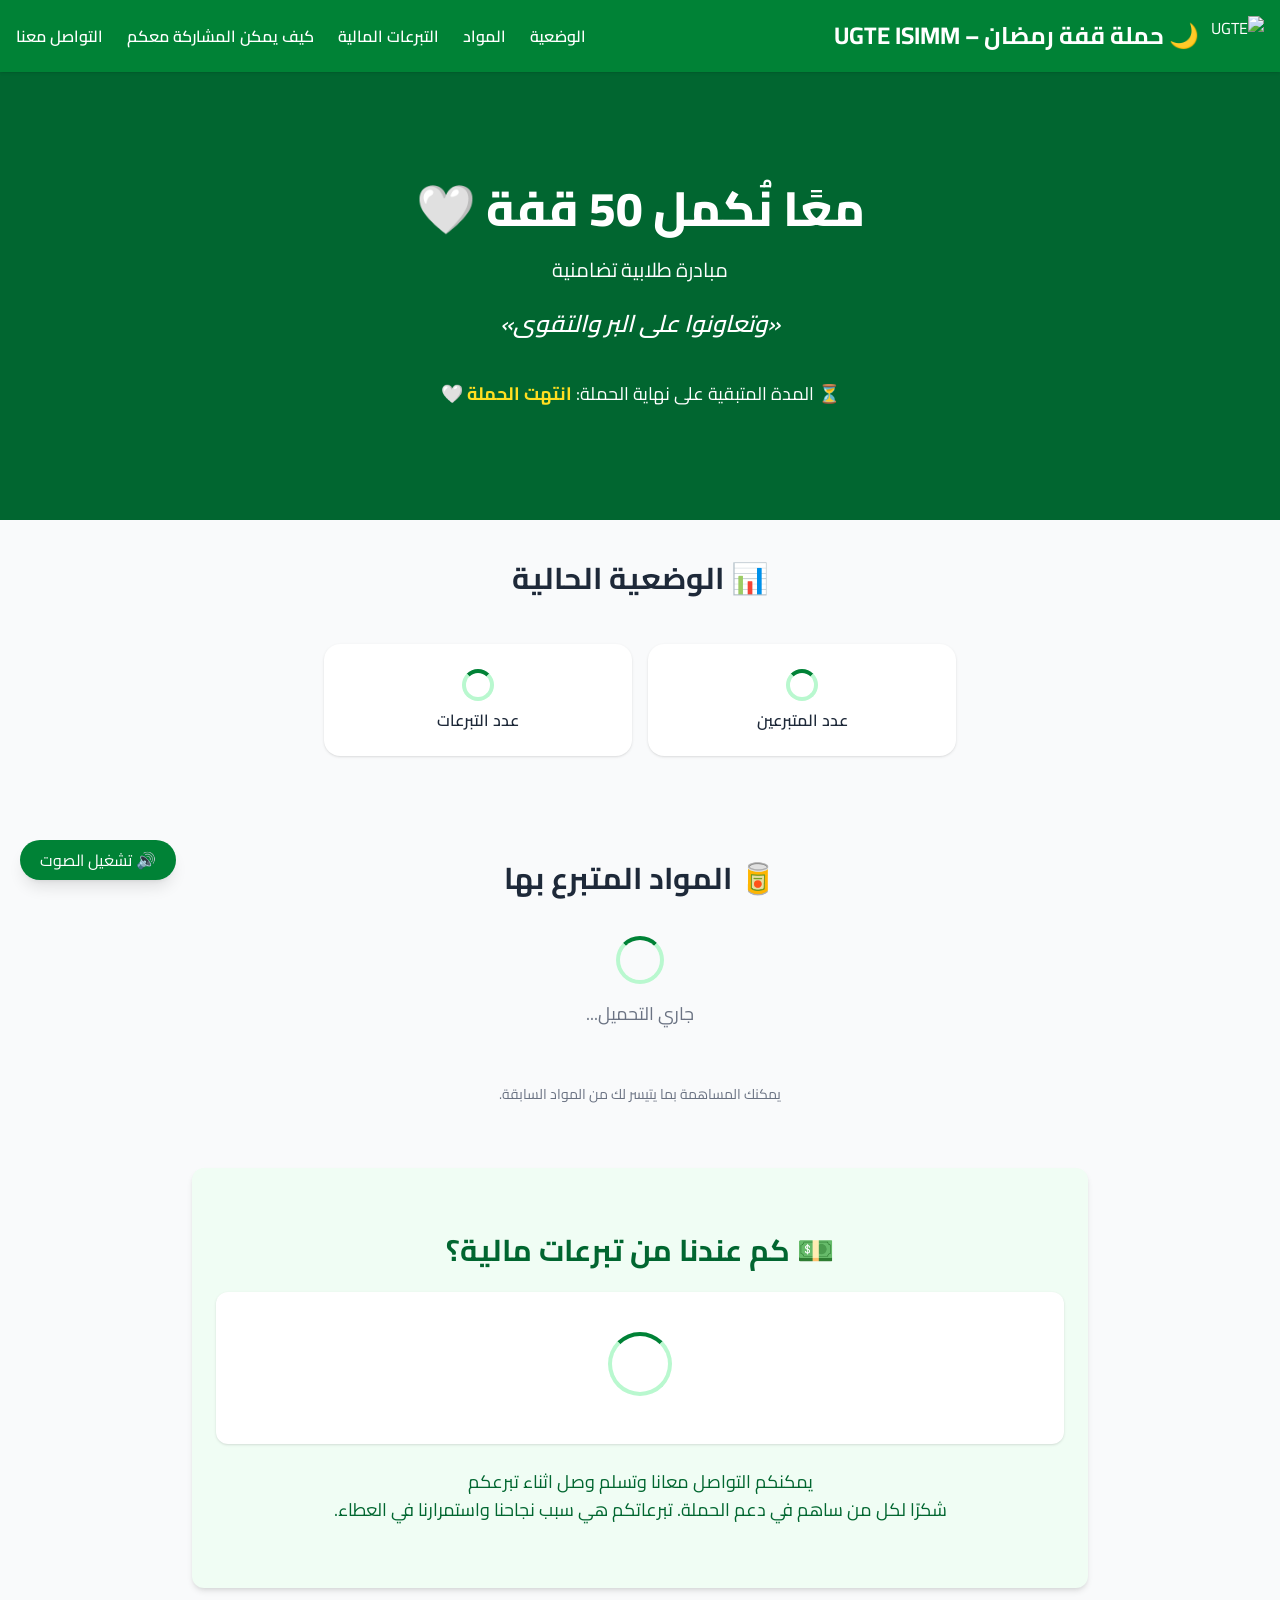
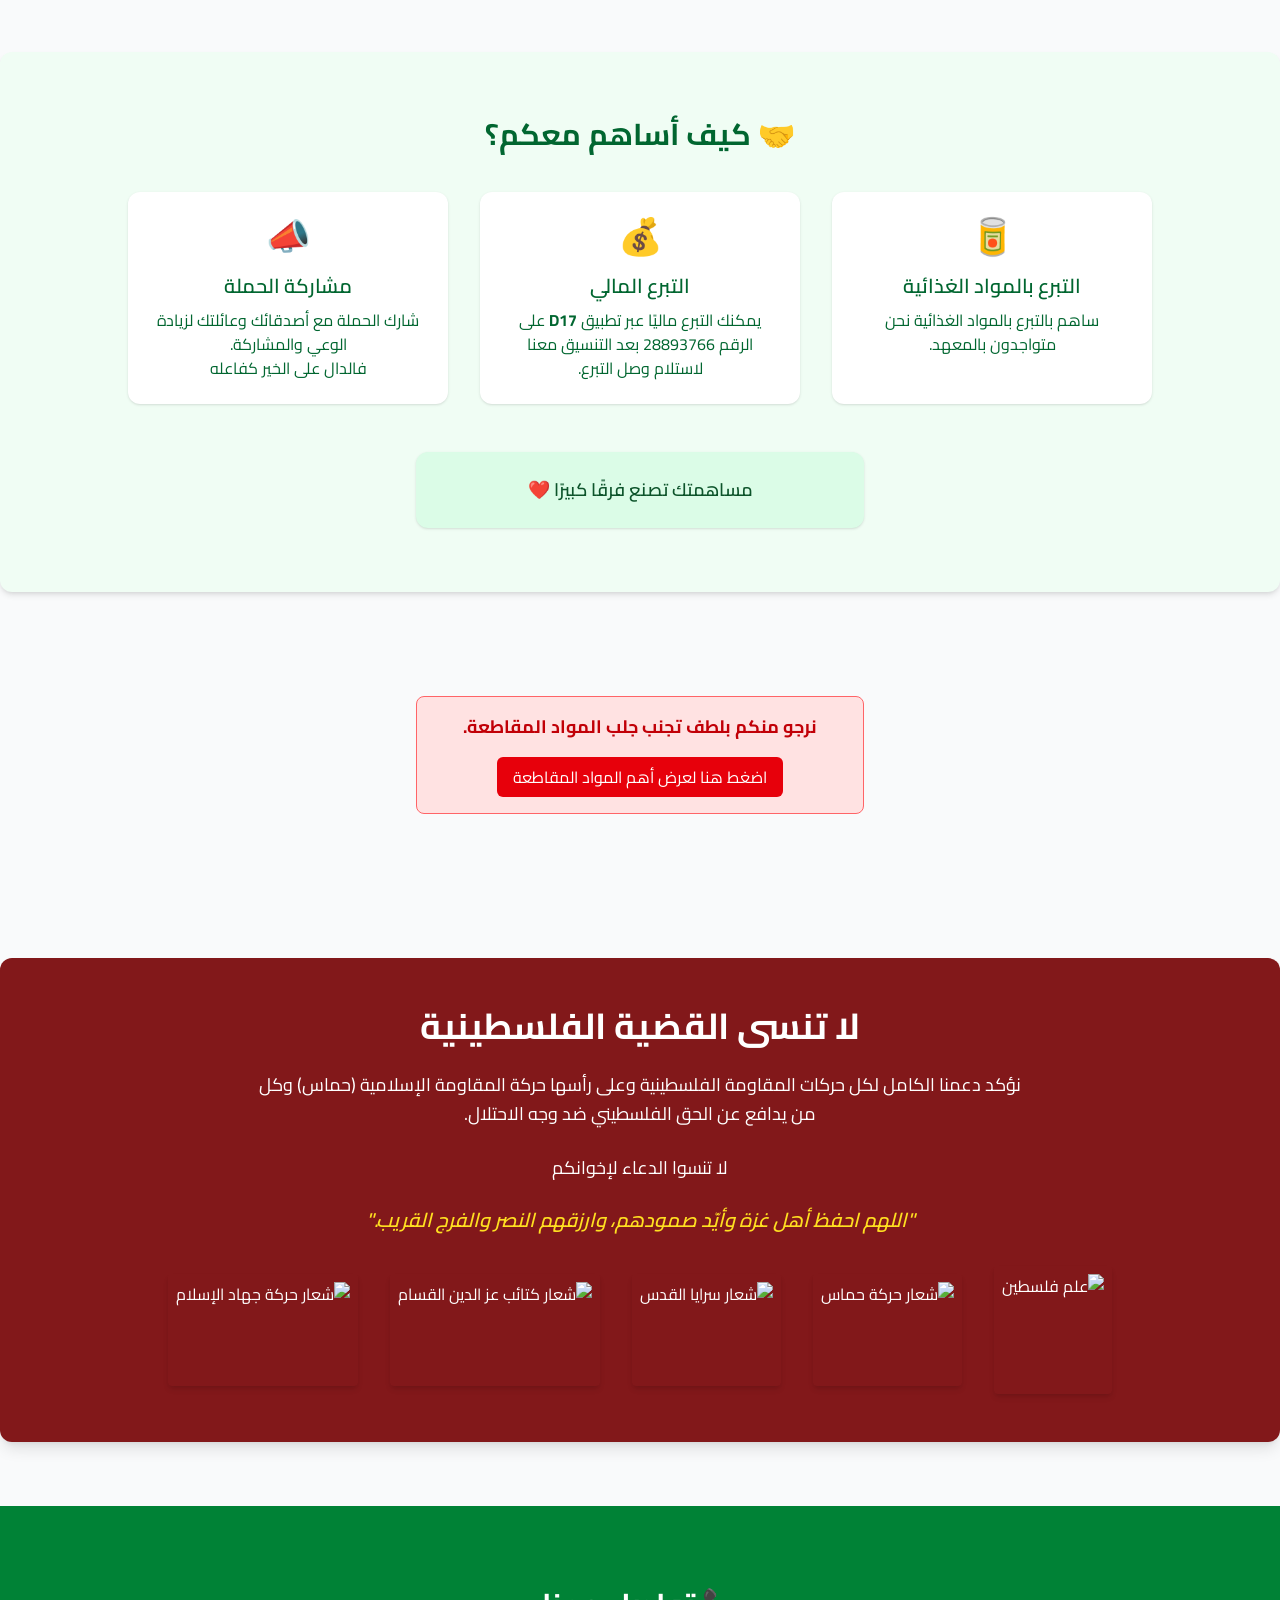
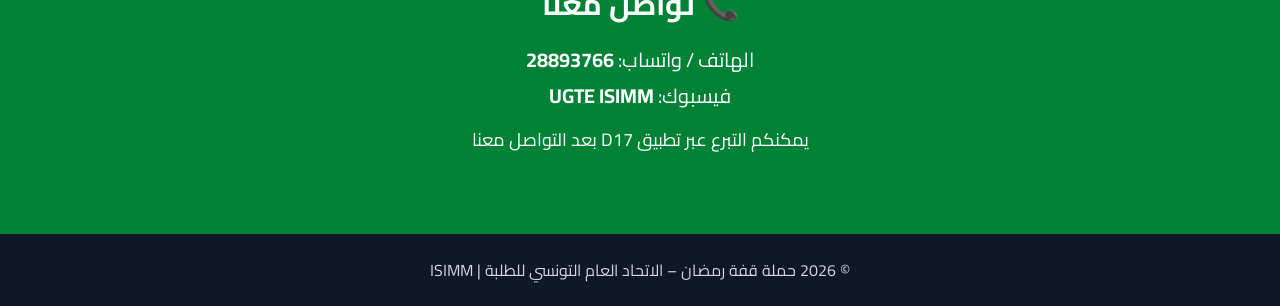
==== index.html @ acbeb936 "Refactor: refactor struture" ====
<!doctype html>
<html lang="ar" dir="rtl">
  <head>
    <meta charset="UTF-8" />
    <meta name="viewport" content="width=device-width, initial-scale=1" />
    <title>حملة قفة رمضان | UGTE ISIMM</title>

    <!-- Preconnect to Google Fonts (improves performance) -->
    <link rel="preconnect" href="https://fonts.googleapis.com" />
    <link rel="preconnect" href="https://fonts.gstatic.com" crossorigin />

    <!-- Google Font (optimized) -->
    <link
      href="https://fonts.googleapis.com/css2?family=Cairo:wght@300;400;600;700;900&display=swap"
      rel="stylesheet"
    />

    <!-- Production Tailwind CSS (PURGED & MINIFIED) -->
    <link rel="stylesheet" href="tailwind.css" />
  </head>

  <body class="font-[Cairo] bg-gray-50 text-gray-800">
    <!-- ================= HEADER ================= -->
    <header class="bg-green-700 text-white sticky top-0 z-50 shadow">
      <div class="max-w-7xl mx-auto flex justify-between items-center p-4">
        <div class="flex items-center gap-3">
          <img src="logo.webp" alt="UGTE" class="h-10 w-auto" />
          <h1 class="text-xl md:text-2xl font-bold">
            🌙 حملة قفة رمضان – UGTE ISIMM
          </h1>
        </div>
        <nav class="hidden md:flex gap-6 font-semibold">
          <a href="#stats">الوضعية</a>
          <a href="#materials">المواد</a>
          <a href="#donations">التبرعات المالية</a>
          <a href="#contribute">كيف يمكن المشاركة معكم</a>
          <a href="#contact">التواصل معنا</a>
        </nav>
      </div>
    </header>

    <!-- زر تشغيل/إيقاف الصوت (ثابت في أسفل اليسار) -->
    <button
      id="audioToggleBtn"
      class="fixed bottom-5 left-5 bg-green-700 hover:bg-green-800 text-white px-5 py-2 rounded-full shadow-lg z-50 transition"
    >
      🔊 تشغيل الصوت
    </button>

    <!-- ملف الموسيقى -->
    <audio id="bgMusic" loop preload="auto">
      <source src="music.mp3" type="audio/mpeg" />
      متصفحك لا يدعم تشغيل الصوت.
    </audio>

    <!-- ================= HERO ================= -->
    <section class="bg-green-800 text-white text-center py-28 px-6">
      <h2 class="text-4xl md:text-5xl font-extrabold mb-6">
        معًا نُكمل 50 قفة 🤍
      </h2>
      <h3 class="text-xl mb-6">مبادرة طلابية تضامنية</h3>

      <!-- اقتباس -->
      <p id="quote" class="text-2xl italic font-semibold max-w-3xl mx-auto"></p>

      <!-- العد التنازلي -->
      <h3 class="text-lg mt-10">
        ⏳ المدة المتبقية على نهاية الحملة:
        <strong id="countdown" class="text-yellow-300"></strong>
      </h3>
    </section>

    <!-- ================= STATS SECTION ================= -->
    <section class="py-10 max-w-7xl mx-auto px-6">
      <h3 class="text-3xl font-bold mb-12 text-center">📊 الوضعية الحالية</h3>

      <div class="grid md:grid-cols-4 gap-8 text-center">
        <!-- عدد المتبرعين في الوسط -->
        <div class="md:col-span-4 flex justify-center gap-4">
          <div class="bg-white p-6 rounded-2xl shadow w-full md:w-1/4">
            <p class="text-4xl font-extrabold text-green-700" id="donor-count">
              <span
                class="inline-block w-8 h-8 border-4 border-green-200 border-t-green-700 rounded-full animate-spin"
              ></span>
            </p>
            <p class="font-semibold">عدد المتبرعين</p>
          </div>
          <div class="bg-white p-6 rounded-2xl shadow w-full md:w-1/4">
            <p
              class="text-4xl font-extrabold text-green-700"
              id="donation-count"
            >
              <span
                class="inline-block w-8 h-8 border-4 border-green-200 border-t-green-700 rounded-full animate-spin"
              ></span>
            </p>
            <p class="font-semibold">عدد التبرعات</p>
          </div>
        </div>
      </div>
    </section>

    <!-- ================= MATERIALS ================= -->
    <section id="materials" class="py-16 max-w-7xl mx-auto px-6">
      <h3 class="text-3xl font-bold mb-6 text-center">🥫 المواد المتبرع بها</h3>

      <div
        class="grid md:grid-cols-3 gap-8 max-w-4xl mx-auto text-lg"
        id="donation-stats"
      >
        <div class="text-center p-4 col-span-3">
          <span
            class="inline-block w-12 h-12 border-4 border-green-200 border-t-green-700 rounded-full animate-spin"
          ></span>
          <p class="mt-2 text-gray-500">جاري التحميل...</p>
        </div>
      </div>

      <p class="text-center mt-10 text-sm text-gray-500">
        يمكنك المساهمة بما يتيسر لك من المواد السابقة.
      </p>
    </section>

    <!-- ================= MONEY DONATIONS ================= -->
    <section
      id="donations"
      class="py-16 max-w-4xl mx-auto px-6 bg-green-50 rounded-xl shadow-md mb-16"
    >
      <h3 class="text-3xl font-bold mb-6 text-center text-green-800">
        💵 كم عندنا من تبرعات مالية؟
      </h3>

      <div
        class="bg-white p-10 rounded-xl shadow text-center text-green-700 font-bold text-5xl md:text-6xl"
        id="money-amount"
      >
        <span
          class="inline-block w-16 h-16 border-4 border-green-200 border-t-green-700 rounded-full animate-spin"
        ></span>
      </div>

      <p class="mt-6 text-center text-green-800 text-lg">
        يمكنكم التواصل معانا وتسلم وصل اثناء تبرعكم <br />
        شكرًا لكل من ساهم في دعم الحملة. تبرعاتكم هي سبب نجاحنا واستمرارنا في
        العطاء.
      </p>
    </section>

    <!-- ================= HOW TO CONTRIBUTE ================= -->
    <section
      id="contribute"
      class="py-16 max-w-7xl mx-auto px-6 bg-green-50 rounded-xl shadow-md mb-16"
    >
      <h3 class="text-3xl font-bold mb-10 text-center text-green-800">
        🤝 كيف أساهم معكم؟
      </h3>

      <div class="grid md:grid-cols-3 gap-8 max-w-5xl mx-auto text-green-800">
        <!-- كرت التبرع بالمواد -->
        <div
          class="bg-white p-6 rounded-xl shadow hover:shadow-lg transition cursor-default"
        >
          <div class="text-4xl mb-4 text-center text-green-600">🥫</div>
          <h4 class="font-semibold text-center text-xl mb-2">
            التبرع بالمواد الغذائية
          </h4>
          <p class="text-center">
            ساهم بالتبرع بالمواد الغذائية نحن متواجدون بالمعهد.
          </p>
        </div>

        <!-- كرت التبرع المالي -->
        <div
          class="bg-white p-6 rounded-xl shadow hover:shadow-lg transition cursor-default"
        >
          <div class="text-4xl mb-4 text-center text-green-600">💰</div>
          <h4 class="font-semibold text-center text-xl mb-2">التبرع المالي</h4>
          <p class="text-center">
            يمكنك التبرع ماليًا عبر تطبيق <strong>D17</strong> على الرقم
            28893766 بعد التنسيق معنا لاستلام وصل التبرع.
          </p>
        </div>

        <!-- كرت نشر الوعي -->
        <div
          class="bg-white p-6 rounded-xl shadow hover:shadow-lg transition cursor-default"
        >
          <div class="text-4xl mb-4 text-center text-green-600">📣</div>
          <h4 class="font-semibold text-center text-xl mb-2">مشاركة الحملة</h4>
          <p class="text-center">
            شارك الحملة مع أصدقائك وعائلتك لزيادة الوعي والمشاركة.<br />فالدال
            على الخير كفاعله
          </p>
        </div>
      </div>

      <!-- رسالة تحفيزية تحت الكروت -->
      <div
        class="bg-green-100 p-6 rounded-xl shadow text-center text-green-900 font-semibold text-lg mt-12 max-w-md mx-auto"
      >
        مساهمتك تصنع فرقًا كبيرًا ❤️
      </div>
    </section>

    <!-- ================= BOYCOTT WARNING ================= -->
    <section id="stats" class="py-10 max-w-7xl mx-auto px-6">
      <div
        class="max-w-md mx-auto mb-10 p-4 bg-red-100 border border-red-400 rounded-lg text-center"
      >
        <p class="text-red-700 font-bold text-lg mb-4">
          نرجو منكم بلطف تجنب جلب المواد المقاطعة.
        </p>

        <!-- زر لإظهار المواد المقاطعة -->
        <button
          id="toggleBlockedBtn"
          class="bg-red-600 hover:bg-red-700 text-white px-4 py-2 rounded-md transition"
        >
          اضغط هنا لعرض أهم المواد المقاطعة
        </button>

        <!-- قائمة المواد المقاطعة (مخفية بشكل افتراضي) -->
        <div
          id="blockedMaterials"
          class="mt-4 p-4 bg-red-50 border border-red-300 rounded-lg text-right text-red-700 font-semibold hidden max-w-md mx-auto"
        >
          <ul class="list-disc list-inside space-y-2">
            <li>الوردة البيضاء</li>
            <li>دليس</li>
            <li>السيدة</li>
            <li>president</li>
            <li>sicam</li>
            <li>nestle</li>
            <li>ماء ميليتي</li>
            <li>ماء صابرين</li>
          </ul>
        </div>
      </div>
    </section>

    <!-- ================= PALESTINE ================= -->
    <section
      id="palestine"
      class="bg-red-900 text-white py-12 px-6 max-w-7xl mx-auto rounded-xl shadow-lg my-16"
    >
      <h3 class="text-4xl font-bold mb-6 text-center">
        لا تنسى القضية الفلسطينية
      </h3>

      <p class="text-center max-w-3xl mx-auto mb-6 text-lg leading-relaxed">
        نؤكد دعمنا الكامل لكل حركات المقاومة الفلسطينية وعلى رأسها حركة المقاومة
        الإسلامية (حماس) وكل من يدافع عن الحق الفلسطيني ضد وجه الاحتلال.
      </p>
      <p class="text-center max-w-3xl mx-auto mb-6 text-lg leading-relaxed">
        لا تنسوا الدعاء لإخوانكم
      </p>

      <div class="max-w-3xl mx-auto text-center mb-8">
        <p class="italic text-yellow-300 font-semibold text-xl">
          "اللهم احفظ أهل غزة وأيّد صمودهم، وارزقهم النصر والفرج القريب."
        </p>
      </div>

      <!-- صور الأعلام والشعارات -->
      <div class="flex justify-center gap-8 flex-wrap items-center">
        <!-- علم فلسطين -->
        <img
          src="https://upload.wikimedia.org/wikipedia/commons/thumb/0/00/Flag_of_Palestine.svg/320px-Flag_of_Palestine.svg.png"
          alt="علم فلسطين"
          class="h-32 rounded shadow-md p-2"
        />

        <!-- شعار حركة حماس -->
        <img
          src="https://iconape.com/wp-content/files/wz/386239/svg/386239.svg"
          alt="شعار حركة حماس"
          class="h-28 rounded shadow-md p-2"
        />

        <!-- شعار سرايا القدس -->
        <img
          src="https://www.bing.com/th/id/OIP.72T78uqi3aHghC3k1zkvdQHaHH?w=214&h=211&c=8&rs=1&qlt=90&o=6&dpr=2.5&pid=3.1&rm=2"
          alt="شعار سرايا القدس"
          class="h-28 rounded shadow-md p-2"
        />

        <!-- شعار كتائب عز الدين القسام -->
        <img
          src="https://www.bing.com/th/id/OIP.rdD98iuzUDxXvglSqxVCfAHaHY?w=184&h=211&c=8&rs=1&qlt=90&o=6&dpr=2.5&pid=3.1&rm=2"
          alt="شعار كتائب عز الدين القسام"
          class="h-28 rounded shadow-md p-2"
        />

        <!-- شعار حركة جهاد الإسلام -->
        <img
          src="https://th.bing.com/th/id/OIP.ZX-pKGlRAO1bkQIdAFZ8SgHaHT?w=251&h=248&c=8&rs=1&qlt=90&o=6&dpr=2.5&pid=3.1&rm=2"
          alt="شعار حركة جهاد الإسلام"
          class="h-28 rounded shadow-md p-2"
        />
      </div>
    </section>

    <!-- ================= CONTACT ================= -->
    <section id="contact" class="bg-green-700 text-white py-20">
      <div class="max-w-7xl mx-auto px-6 text-center">
        <h3 class="text-3xl font-bold mb-6">📞 تواصل معنا</h3>
        <p class="text-xl mb-2">الهاتف / واتساب: <strong>28893766</strong></p>
        <p class="text-xl mb-4">فيسبوك: <strong>UGTE ISIMM</strong></p>
        <p class="text-lg">يمكنكم التبرع عبر تطبيق D17 بعد التواصل معنا</p>
      </div>
    </section>

    <!-- ================= FOOTER ================= -->
    <footer class="bg-gray-900 text-gray-300 py-6 text-center">
      <p>© 2026 حملة قفة رمضان – الاتحاد العام التونسي للطلبة | ISIMM</p>
    </footer>

    <!-- ================= REALTIME DATA SCRIPT ================= -->
    <script type="module" src="supabase.js"></script>

    <!-- ================= SCRIPTS ================= -->
    <script src="script.js"></script>
  </body>
</html>
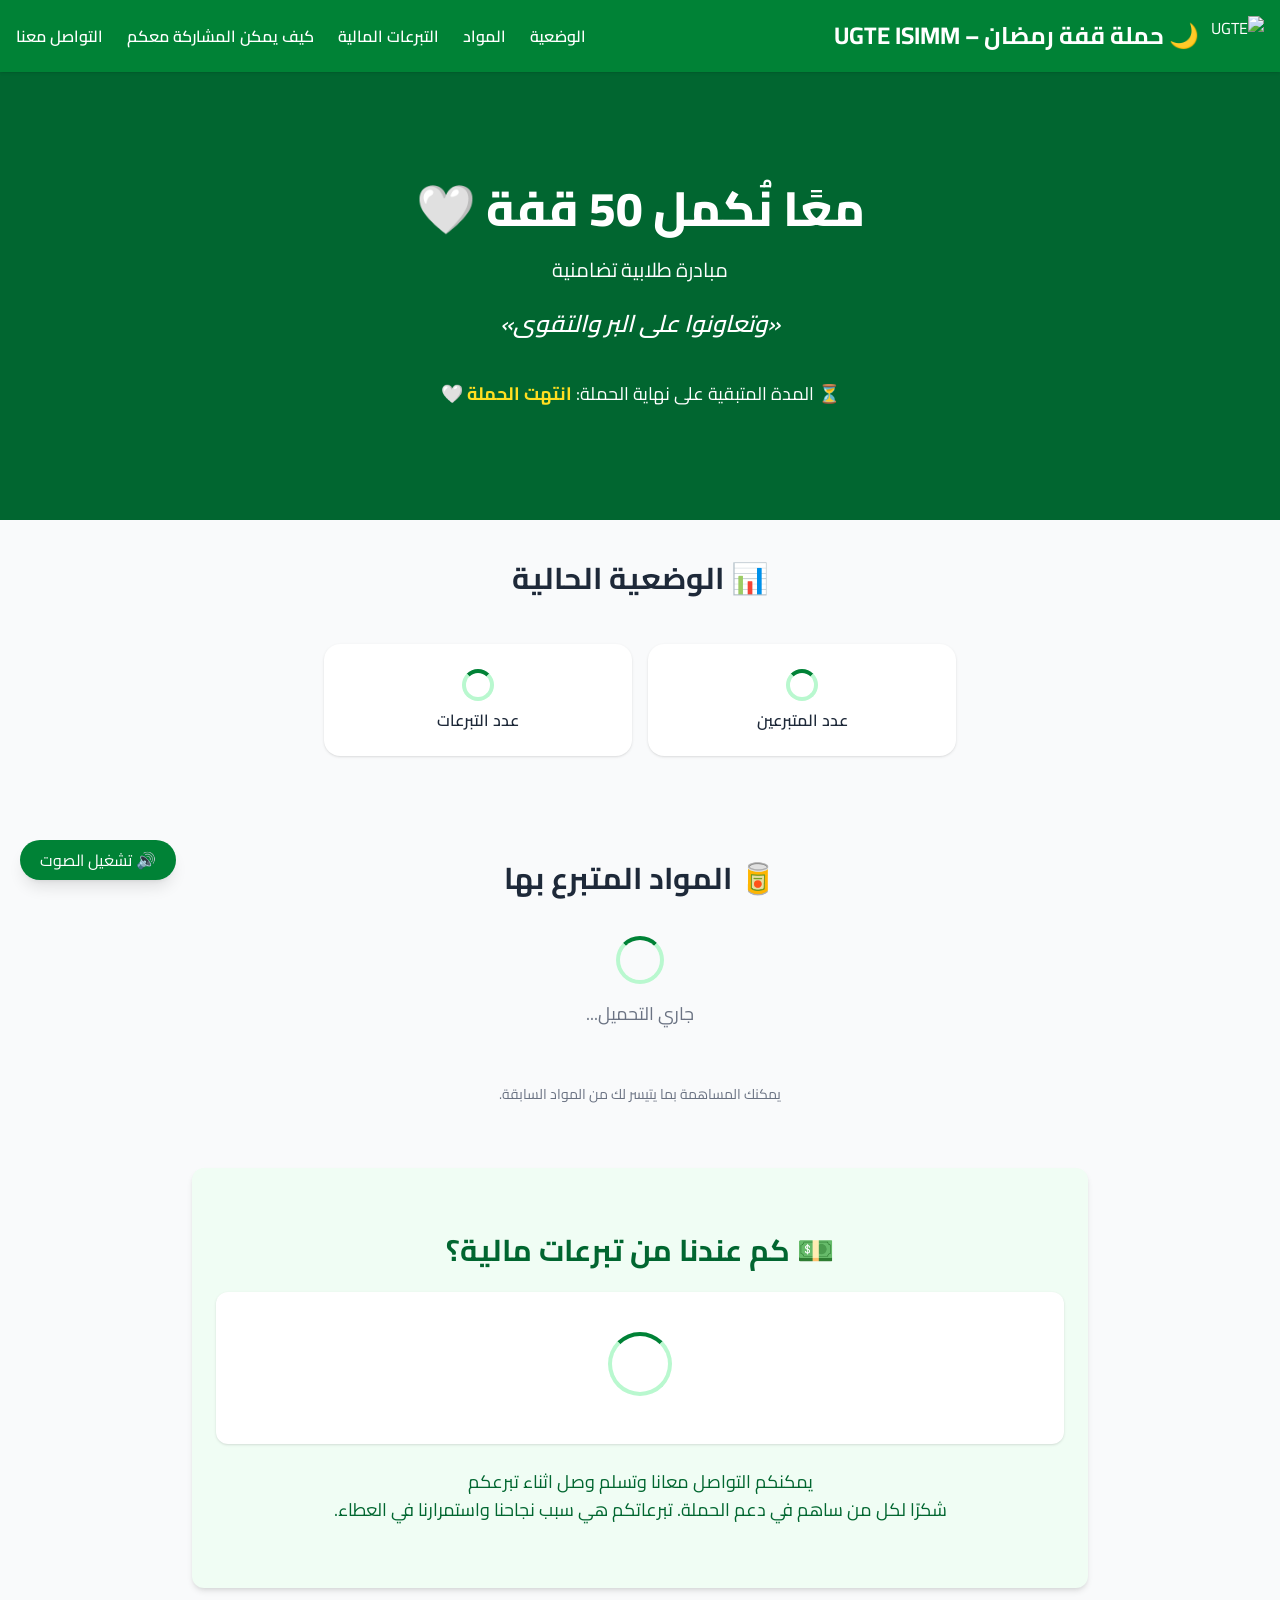
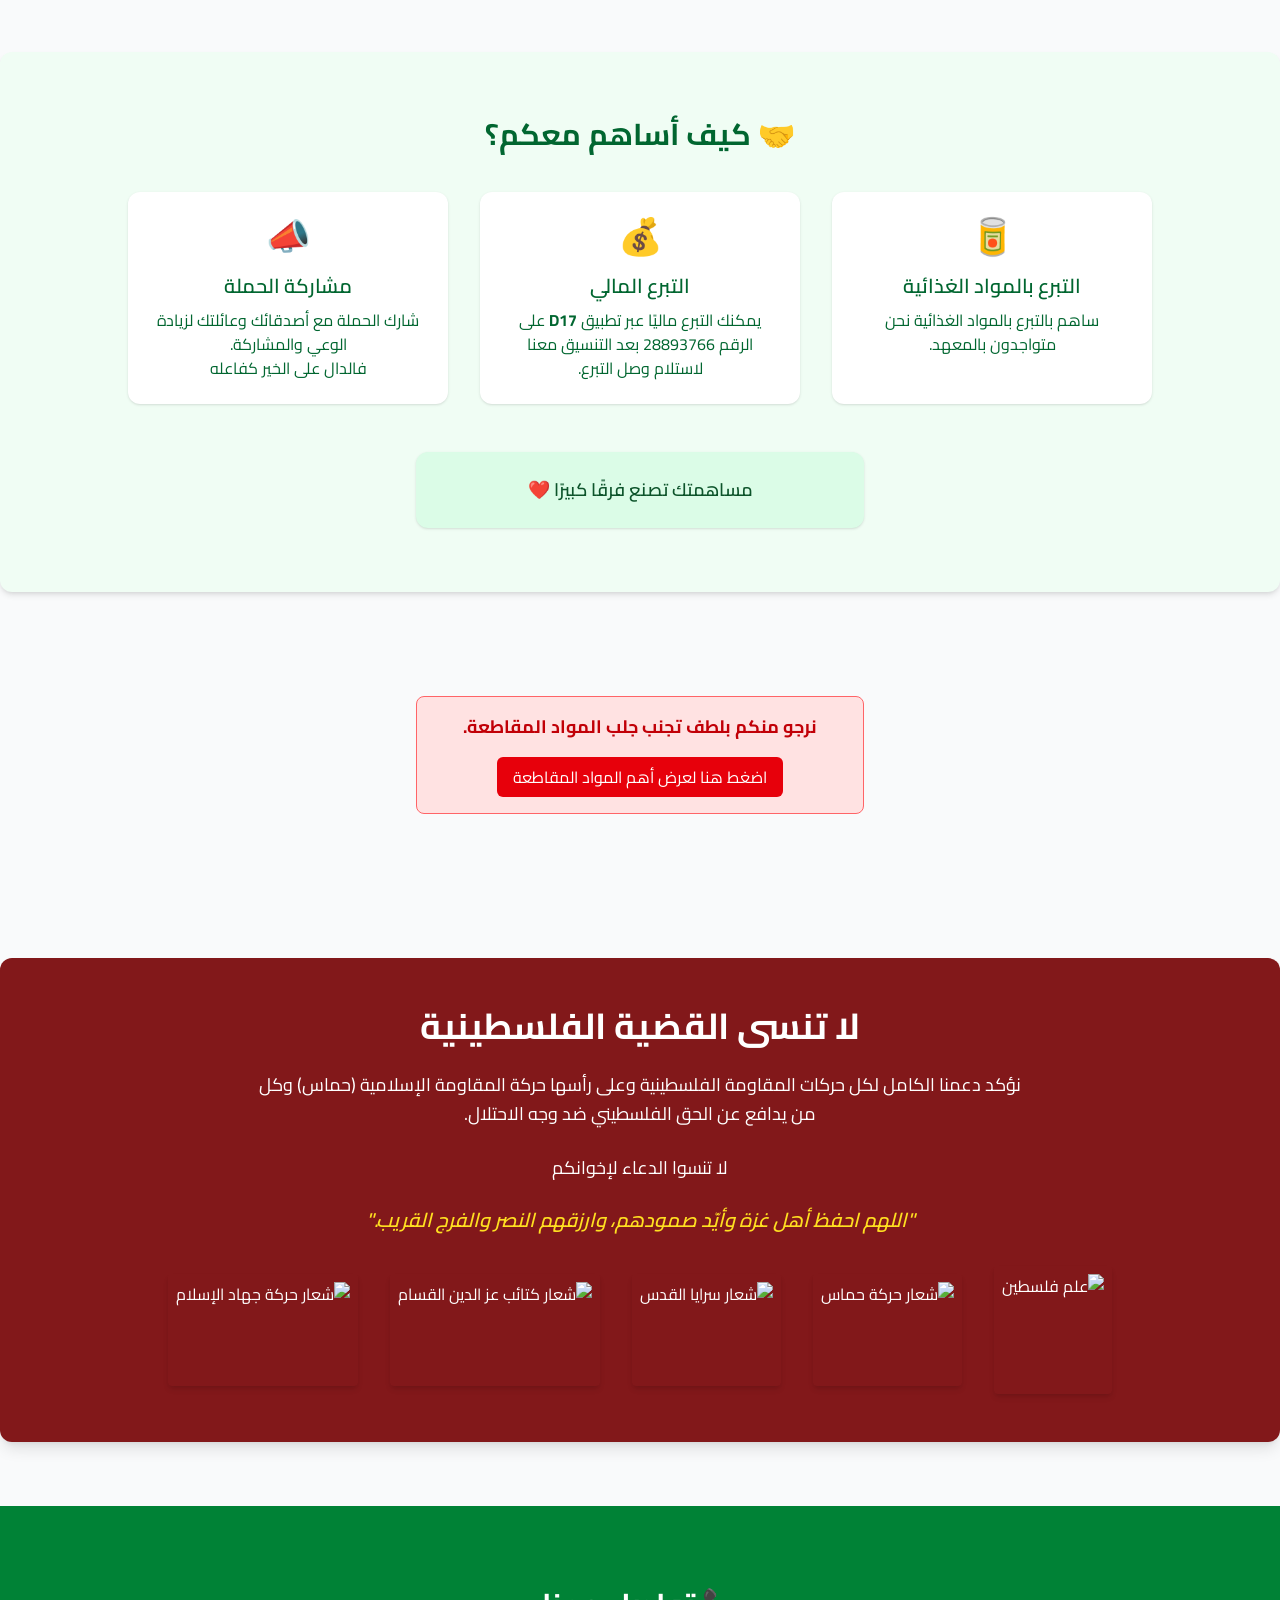
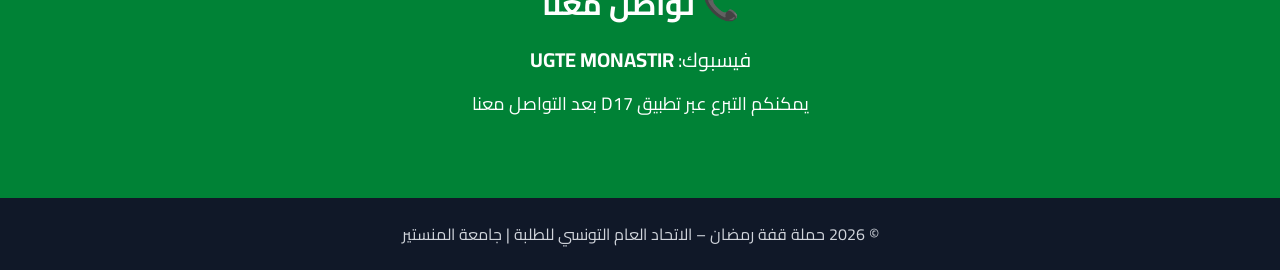
==== commit 99c928e5: "Update index.html" ====
--- a/index.html
+++ b/index.html
@@ -3,7 +3,7 @@
   <head>
     <meta charset="UTF-8" />
     <meta name="viewport" content="width=device-width, initial-scale=1" />
-    <title>حملة قفة رمضان | UGTE ISIMM</title>
+    <title>حملة قفة رمضان | UGTE MONASTIR</title>
 
     <!-- Preconnect to Google Fonts (improves performance) -->
     <link rel="preconnect" href="https://fonts.googleapis.com" />
@@ -304,15 +304,14 @@
     <section id="contact" class="bg-green-700 text-white py-20">
       <div class="max-w-7xl mx-auto px-6 text-center">
         <h3 class="text-3xl font-bold mb-6">📞 تواصل معنا</h3>
-        <p class="text-xl mb-2">الهاتف / واتساب: <strong>28893766</strong></p>
-        <p class="text-xl mb-4">فيسبوك: <strong>UGTE ISIMM</strong></p>
+        <p class="text-xl mb-4">فيسبوك: <strong>UGTE MONASTIR</strong></p>
         <p class="text-lg">يمكنكم التبرع عبر تطبيق D17 بعد التواصل معنا</p>
       </div>
     </section>
 
     <!-- ================= FOOTER ================= -->
     <footer class="bg-gray-900 text-gray-300 py-6 text-center">
-      <p>© 2026 حملة قفة رمضان – الاتحاد العام التونسي للطلبة | ISIMM</p>
+      <p>© 2026 حملة قفة رمضان – الاتحاد العام التونسي للطلبة | جامعة المنستير</p>
     </footer>
 
     <!-- ================= REALTIME DATA SCRIPT ================= -->
@@ -322,3 +321,4 @@
     <script src="script.js"></script>
   </body>
 </html>
+
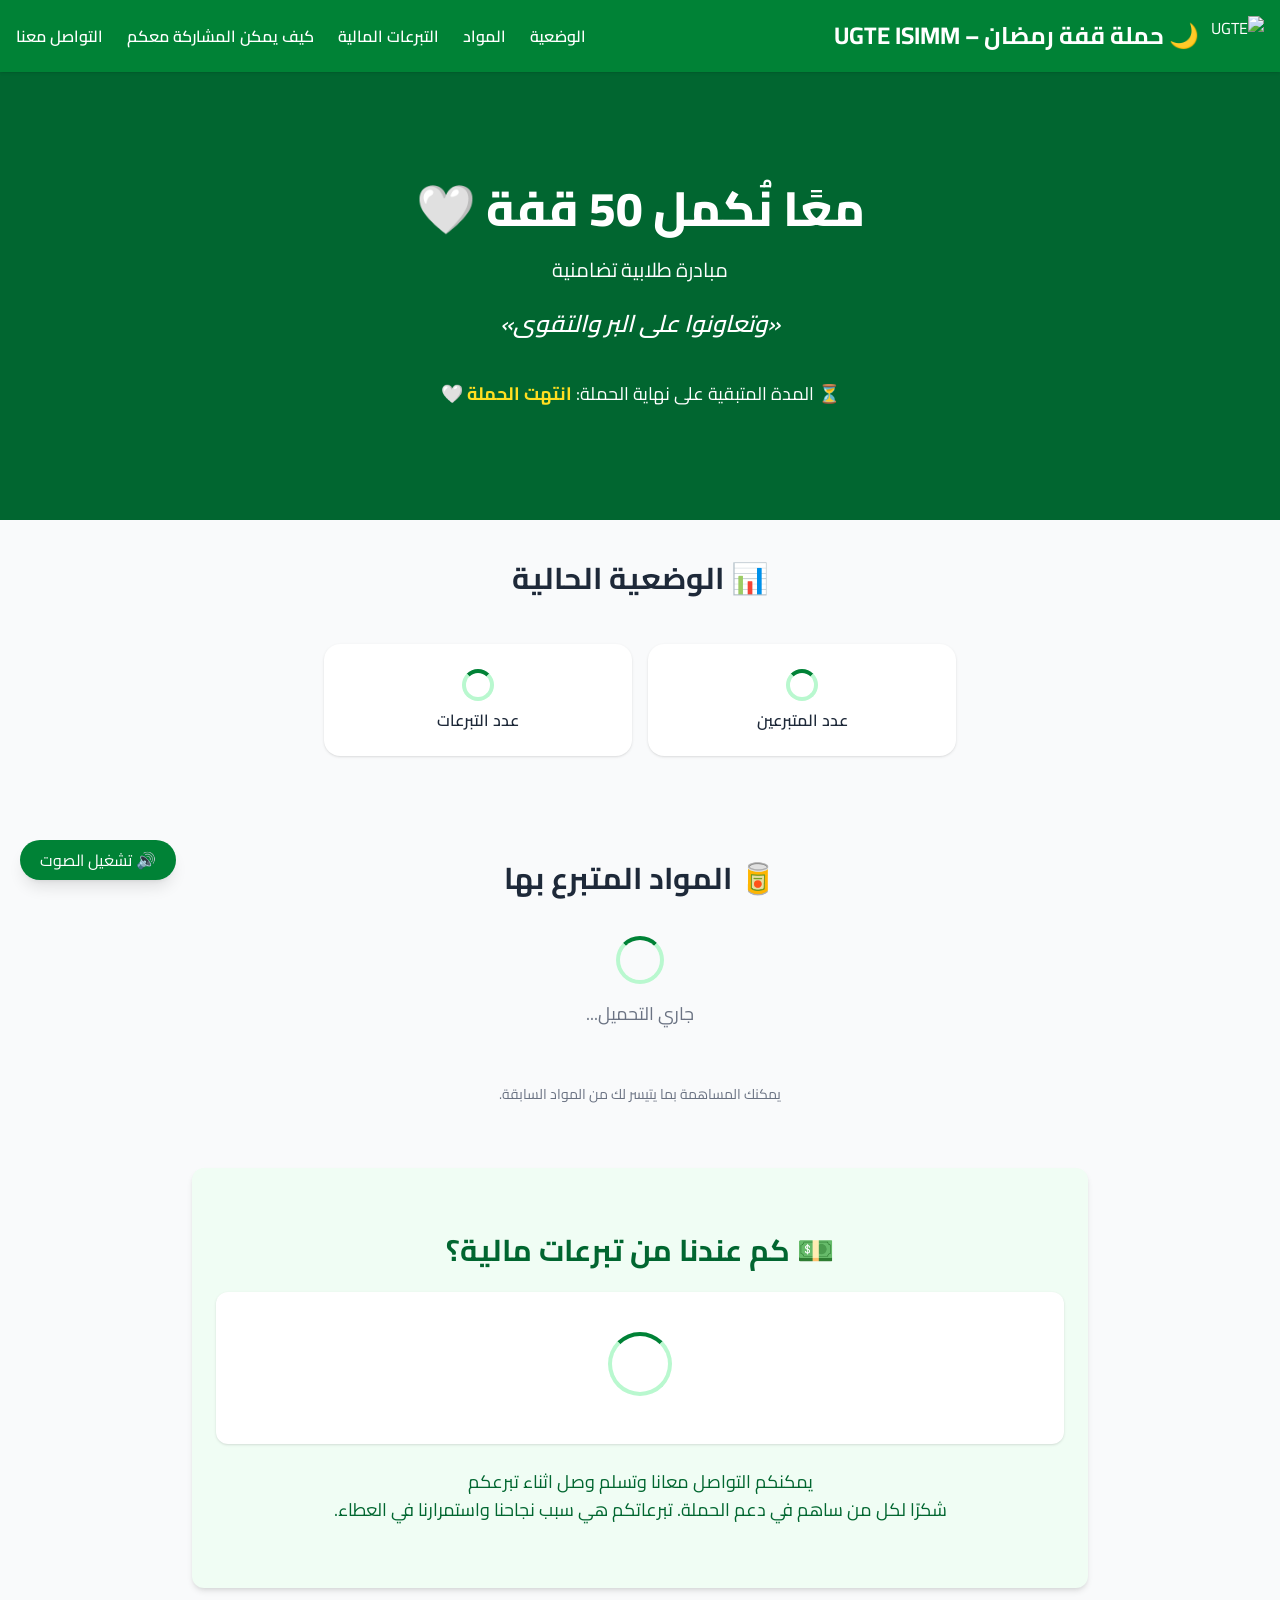
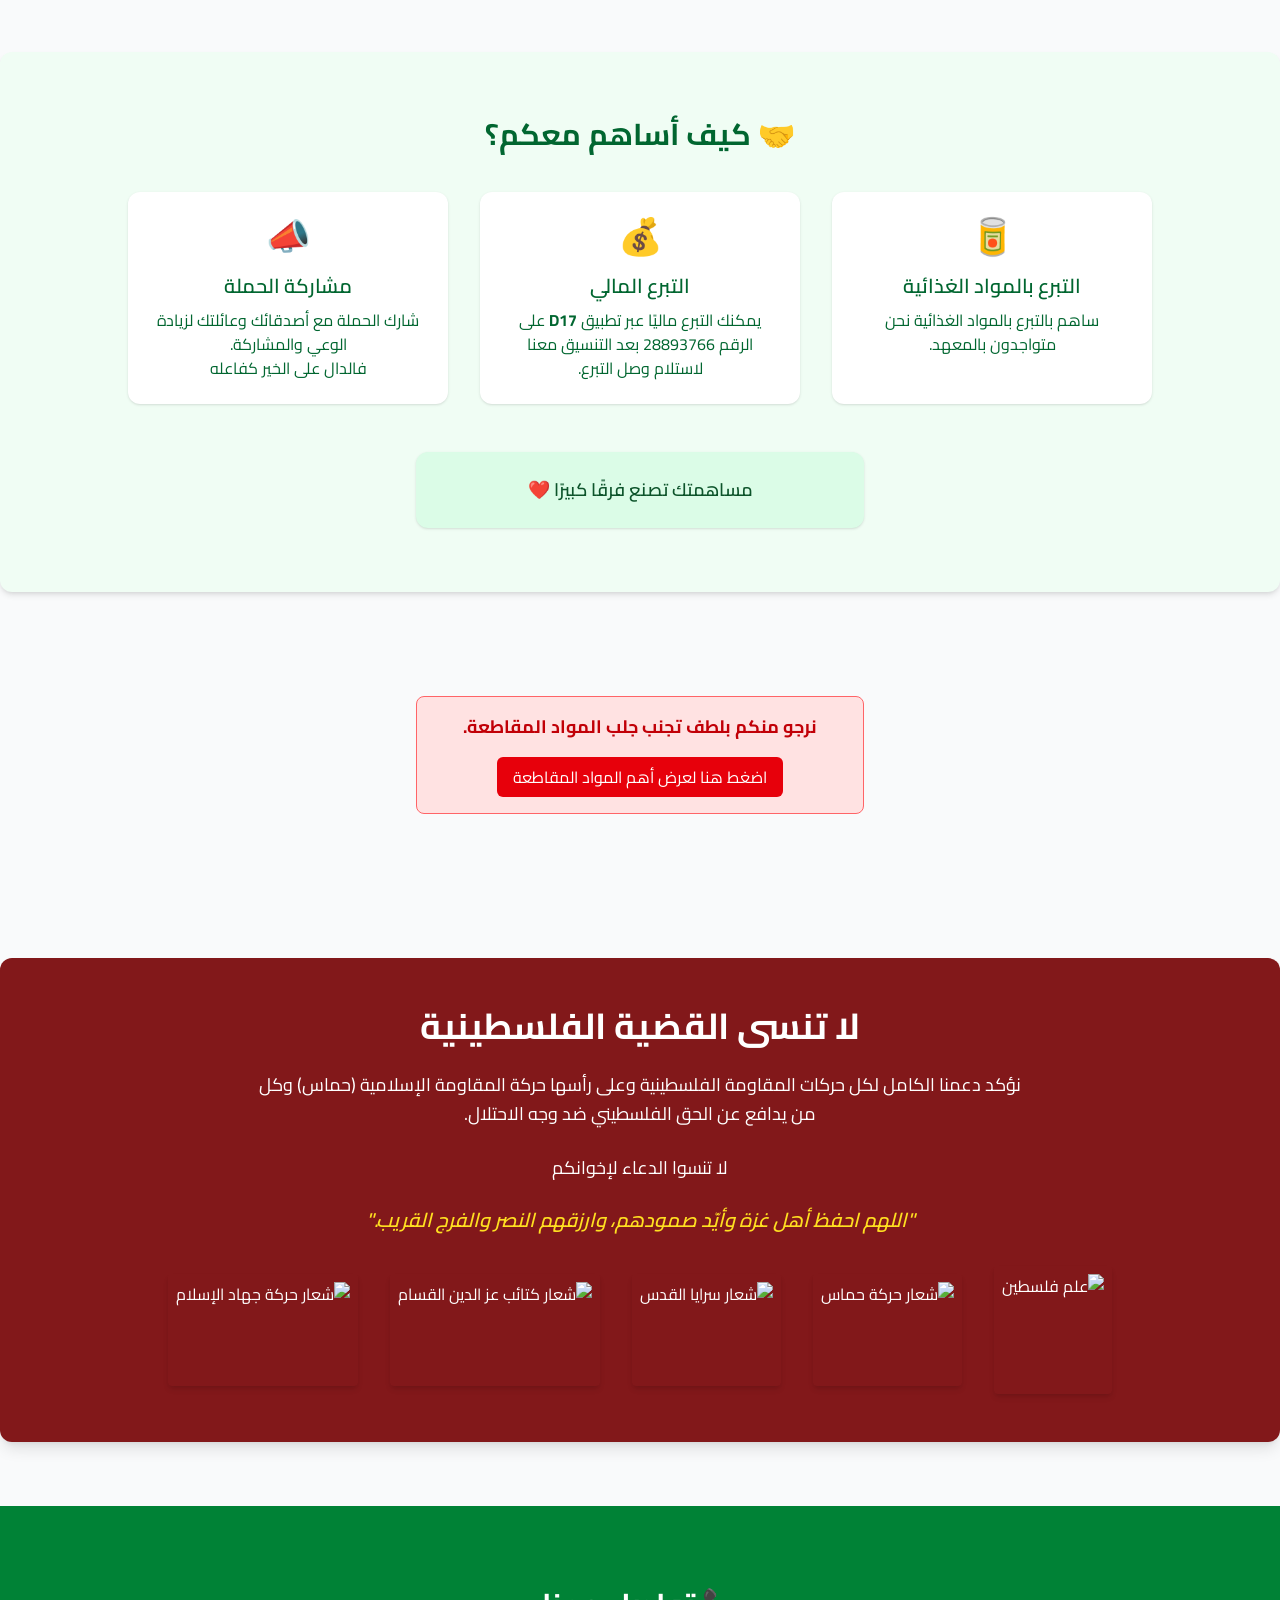
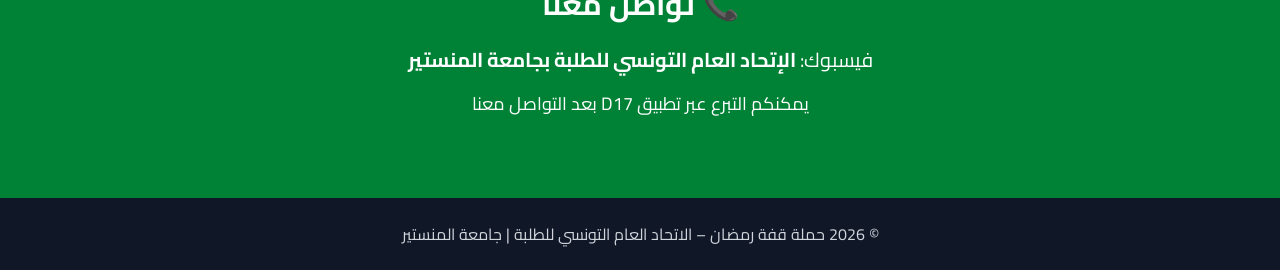
==== commit 5fe96c7a: "Update index.html" ====
--- a/index.html
+++ b/index.html
@@ -304,7 +304,7 @@
     <section id="contact" class="bg-green-700 text-white py-20">
       <div class="max-w-7xl mx-auto px-6 text-center">
         <h3 class="text-3xl font-bold mb-6">📞 تواصل معنا</h3>
-        <p class="text-xl mb-4">فيسبوك: <strong>UGTE MONASTIR</strong></p>
+        <p class="text-xl mb-4">فيسبوك: <strong> الإتحاد العام التونسي للطلبة بجامعة المنستير</strong></p>
         <p class="text-lg">يمكنكم التبرع عبر تطبيق D17 بعد التواصل معنا</p>
       </div>
     </section>
@@ -322,3 +322,4 @@
   </body>
 </html>
 
+
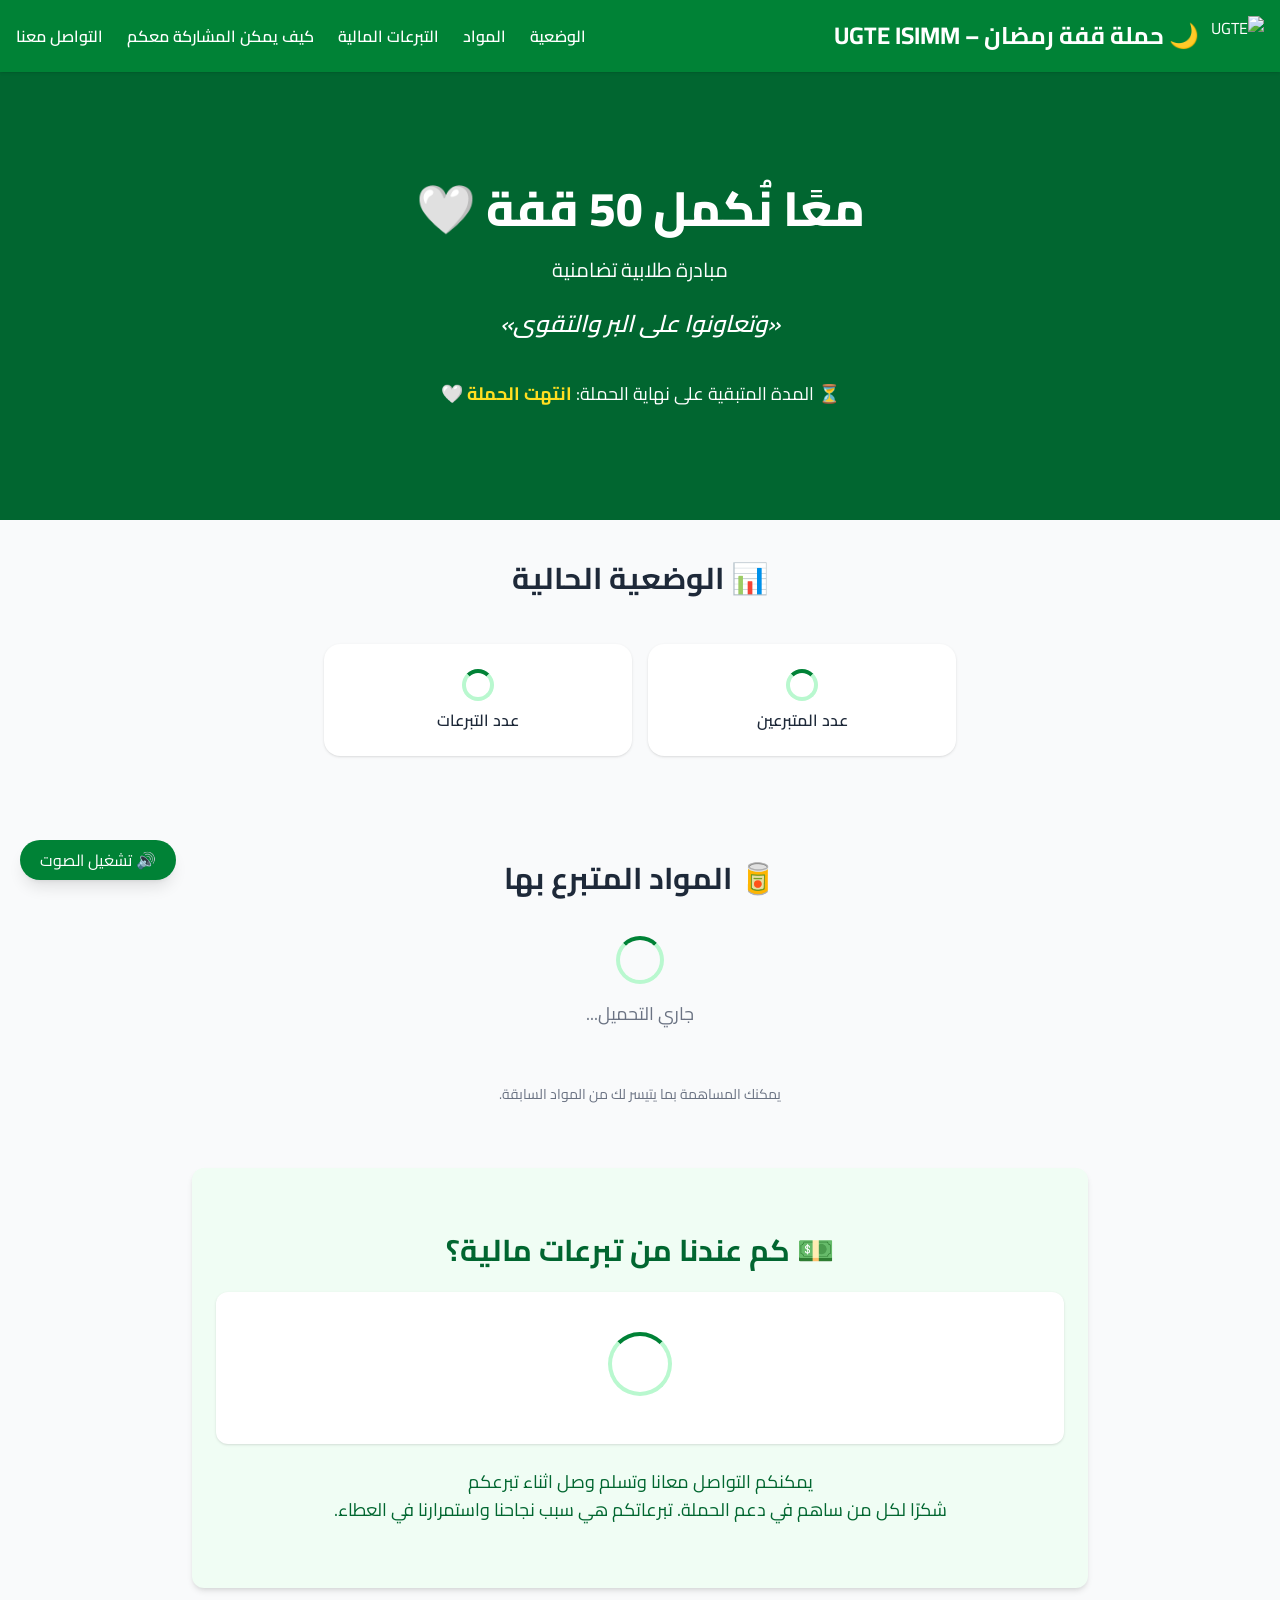
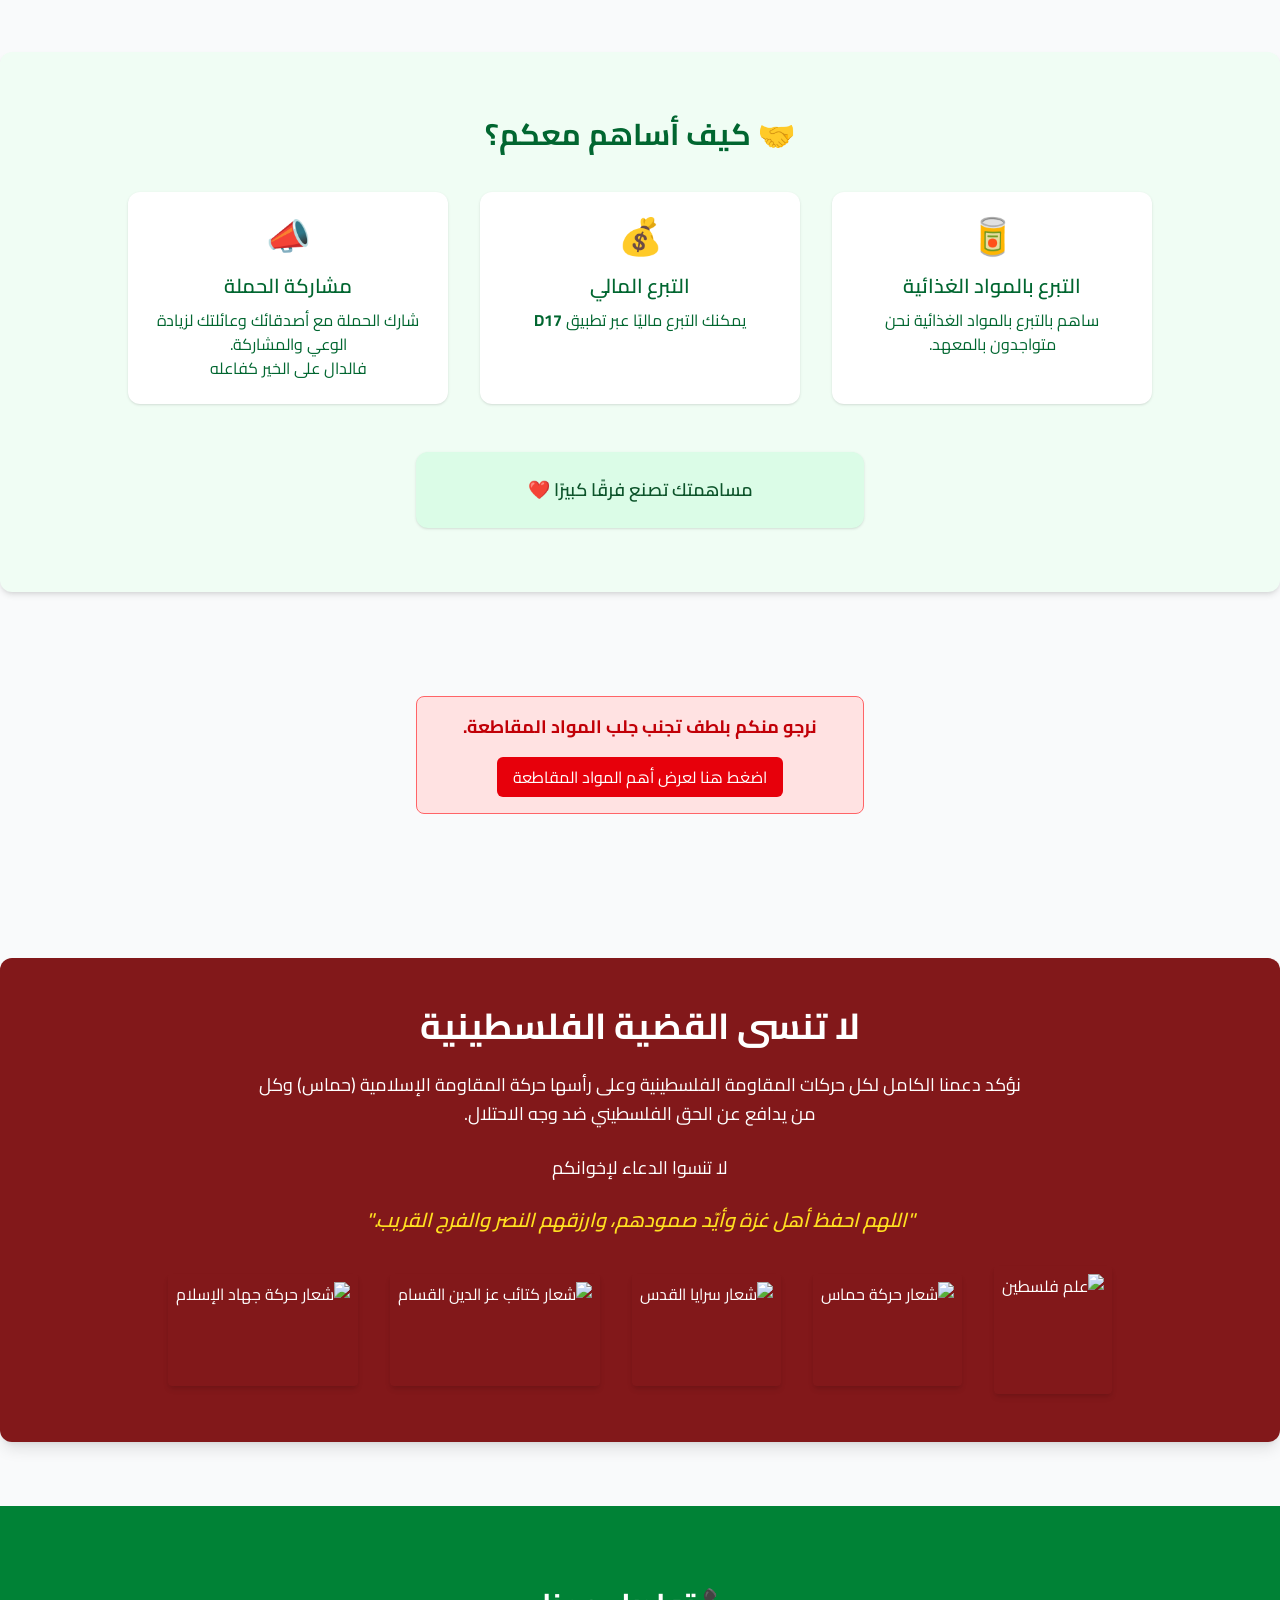
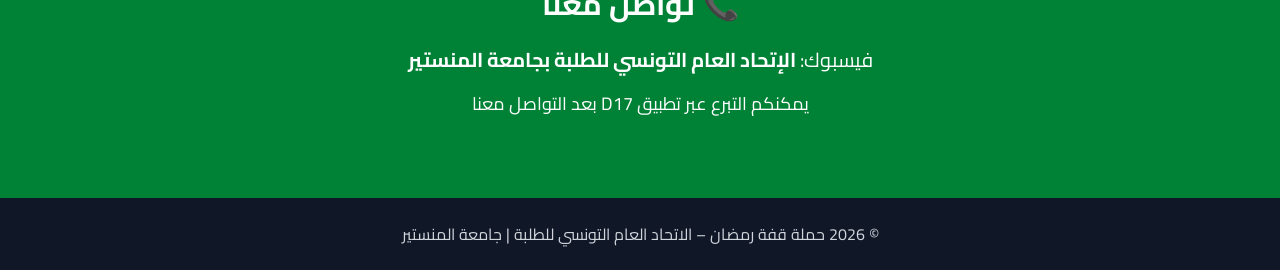
==== commit 75e7670a: "Update index.html" ====
--- a/index.html
+++ b/index.html
@@ -176,9 +176,8 @@
           <div class="text-4xl mb-4 text-center text-green-600">💰</div>
           <h4 class="font-semibold text-center text-xl mb-2">التبرع المالي</h4>
           <p class="text-center">
-            يمكنك التبرع ماليًا عبر تطبيق <strong>D17</strong> على الرقم
-            28893766 بعد التنسيق معنا لاستلام وصل التبرع.
-          </p>
+            يمكنك التبرع ماليًا عبر تطبيق <strong>D17</strong> 
+                    </p>
         </div>
 
         <!-- كرت نشر الوعي -->
@@ -323,3 +322,4 @@
 </html>
 
 
+
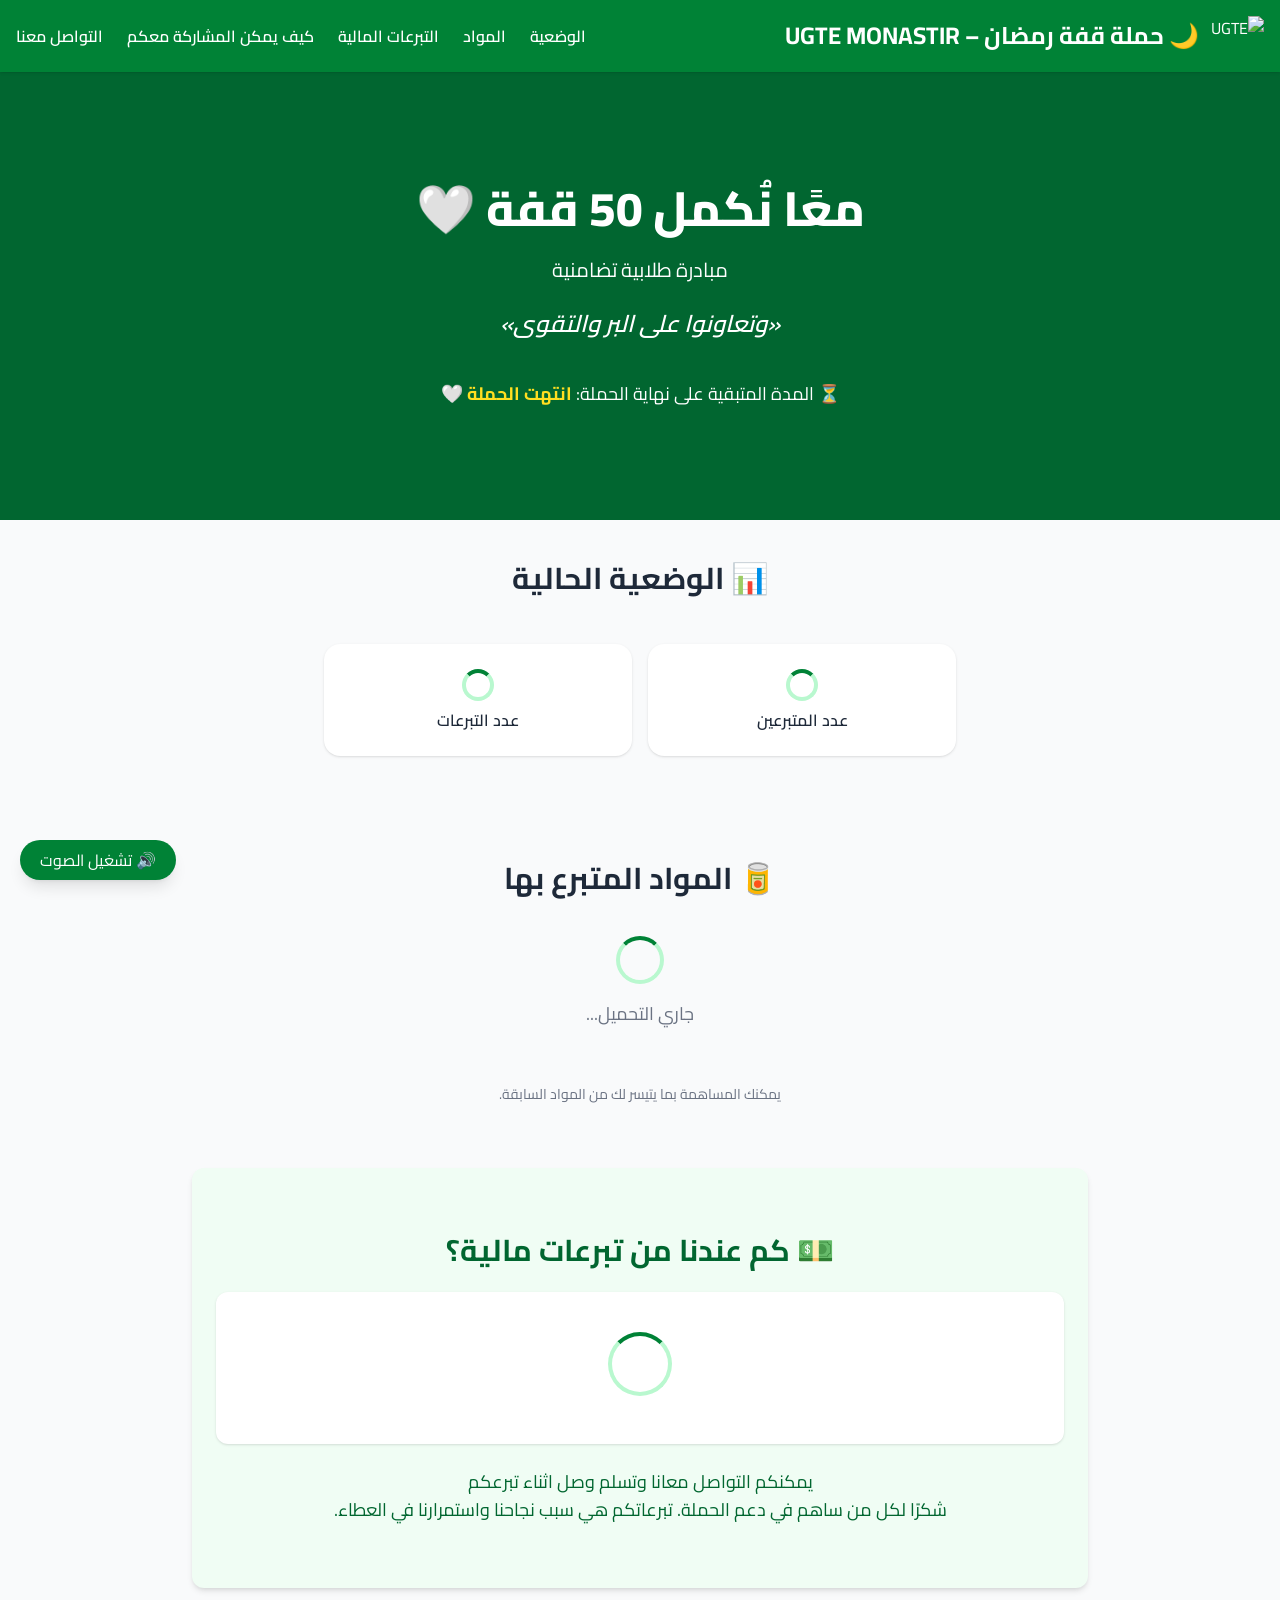
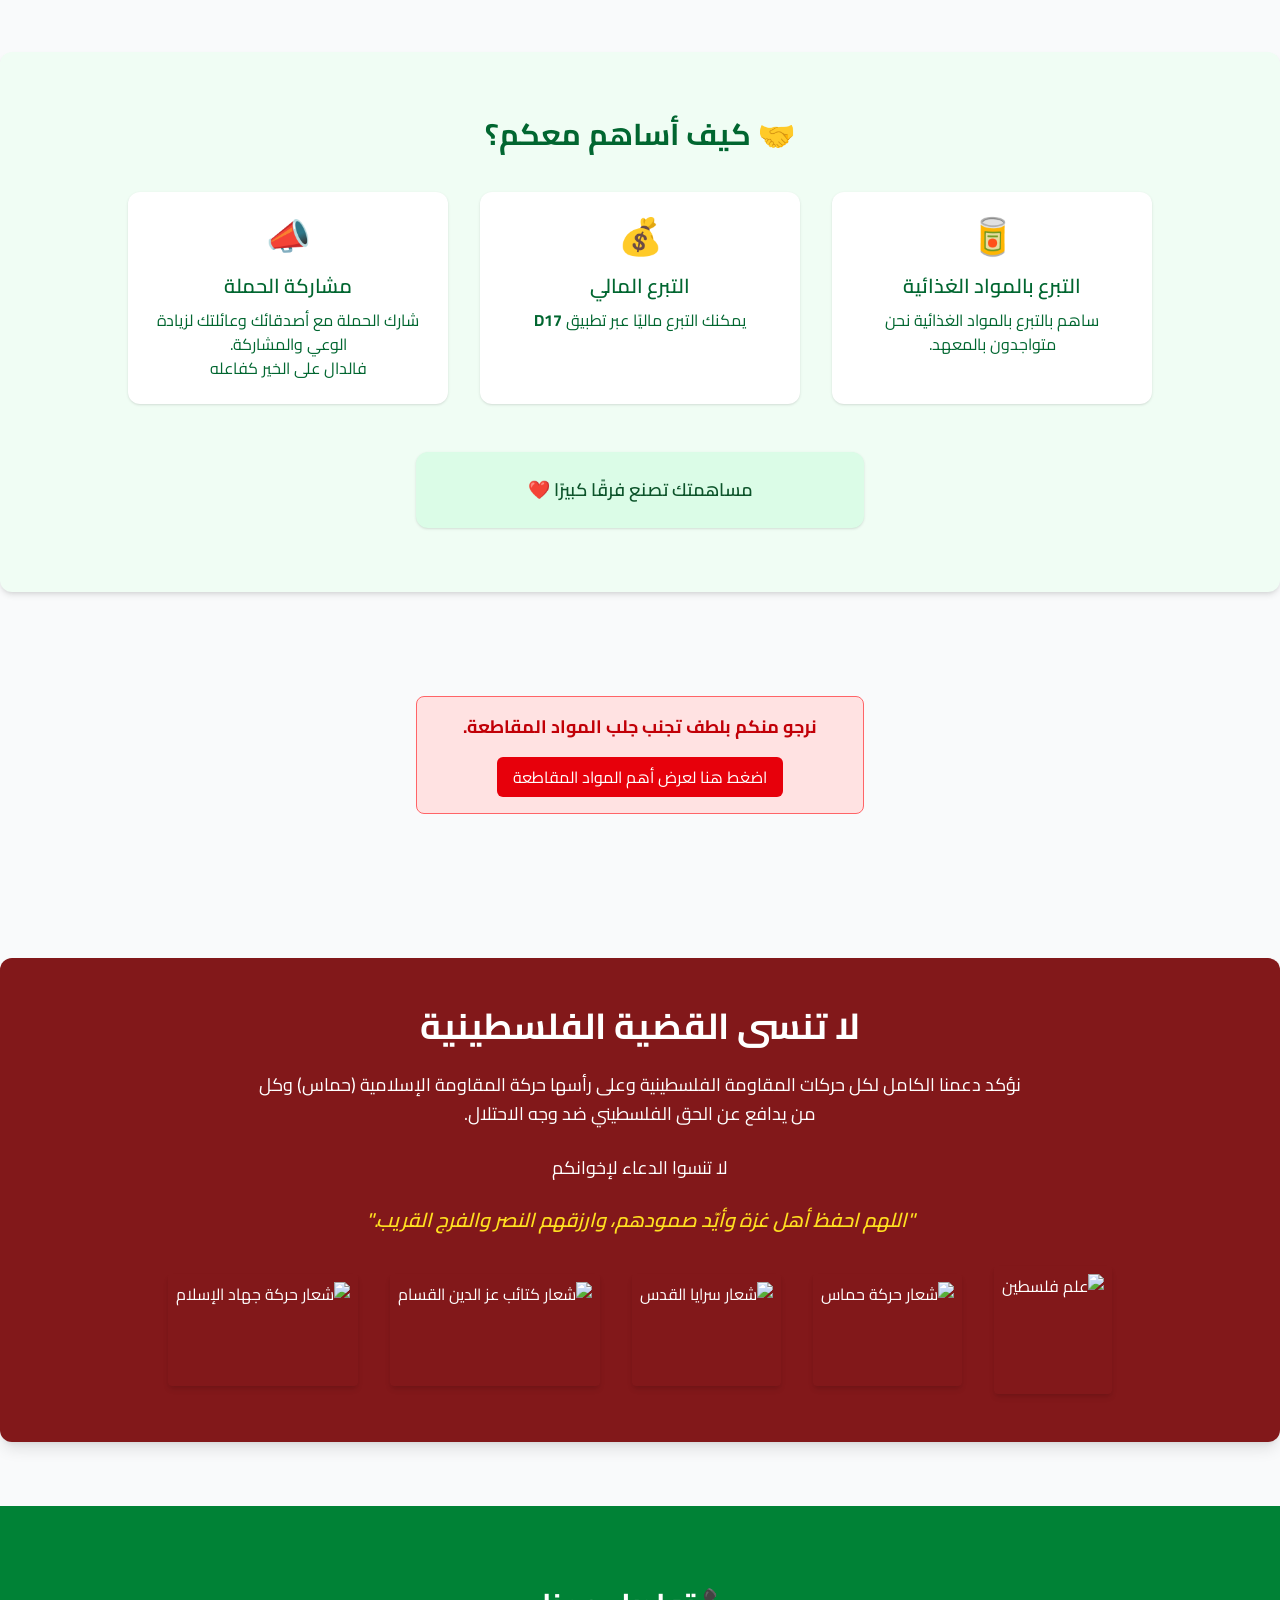
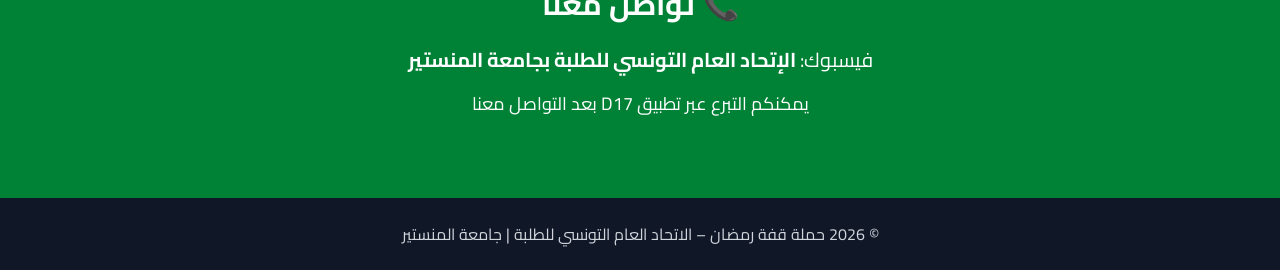
==== commit bc5f54d2: "Update index.html" ====
--- a/index.html
+++ b/index.html
@@ -26,7 +26,7 @@
         <div class="flex items-center gap-3">
           <img src="logo.webp" alt="UGTE" class="h-10 w-auto" />
           <h1 class="text-xl md:text-2xl font-bold">
-            🌙 حملة قفة رمضان – UGTE ISIMM
+            🌙 حملة قفة رمضان – UGTE MONASTIR
           </h1>
         </div>
         <nav class="hidden md:flex gap-6 font-semibold">
@@ -323,3 +323,4 @@
 
 
 
+
